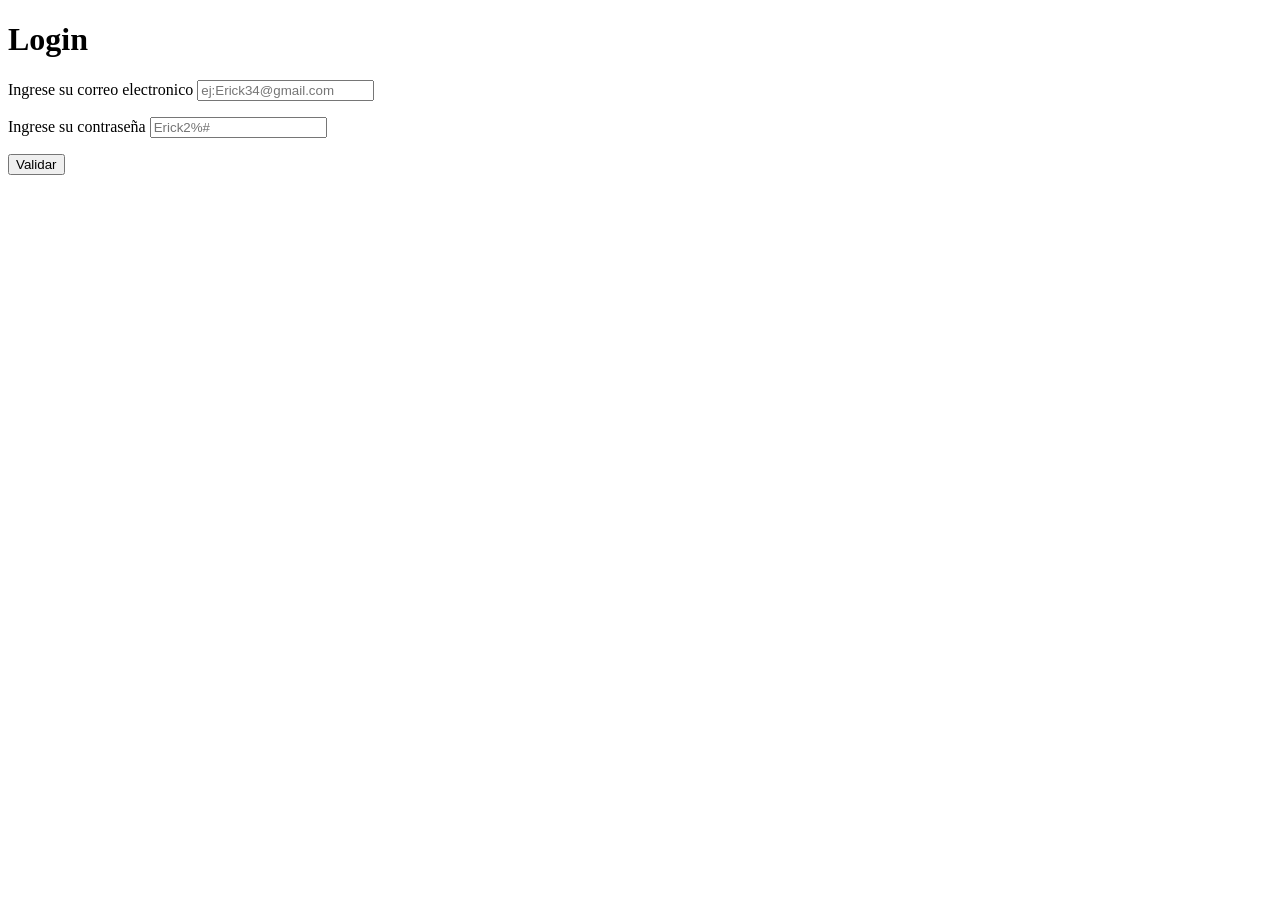
==== index.html @ 9457214c "login y utileria" ====
<!DOCTYPE html>
<html lang="en">
<head>
    <meta charset="UTF-8">
    <meta name="viewport" content="width=device-width, initial-scale=1.0">
    <title>Document</title>
</head>
<body>
    <h1>Login</h1>

    <label for="correo">Ingrese su correo electronico</label>
    <input tipe="email" id="correo" placeholder="ej:Erick34@gmail.com">
    <p class="respuesta" id="email-r"></p>
    <lable for="password"> Ingrese su contraseña</lable>
    <input tipe="password" id="contraseña" placeholder="Erick2%#"c>
    <p class="respuesta" id="contraseña-r"></p>

    <button tipe="button" id="validarF" class="btn" onclick="iniciarSesion()">Validar</button>
    
    <br>
    
</body>
</html>
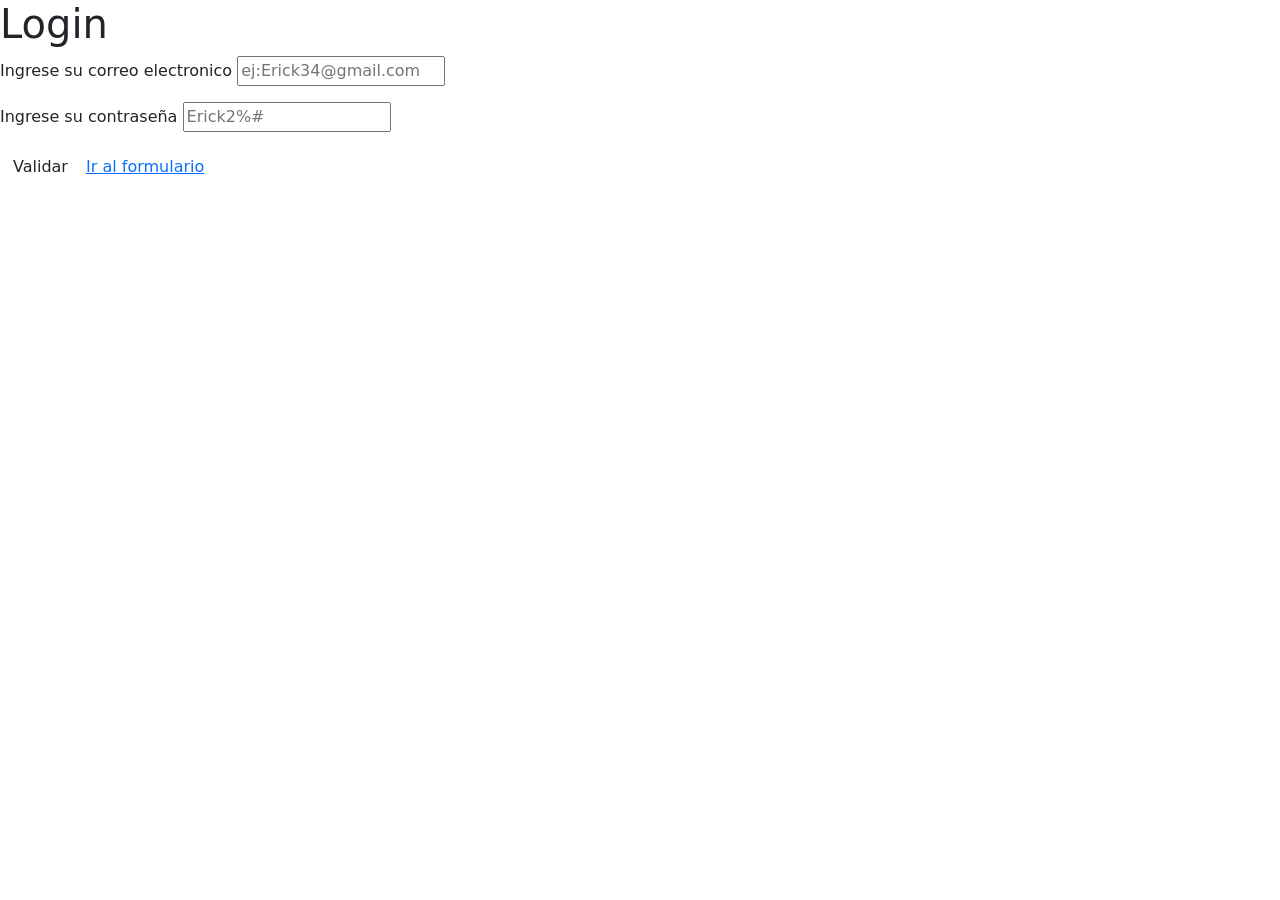
==== commit d3d4728f: "formulario js" ====
--- a/index.html
+++ b/index.html
@@ -1,8 +1,9 @@
 <!DOCTYPE html>
-<html lang="en">
+<html lang="es">
 <head>
     <meta charset="UTF-8">
     <meta name="viewport" content="width=device-width, initial-scale=1.0">
+    <link href="https://cdn.jsdelivr.net/npm/bootstrap@5.3.3/dist/css/bootstrap.min.css" rel="stylesheet">
     <title>Document</title>
 </head>
 <body>
@@ -15,9 +16,11 @@
     <input tipe="password" id="contraseña" placeholder="Erick2%#"c>
     <p class="respuesta" id="contraseña-r"></p>
 
-    <button tipe="button" id="validarF" class="btn" onclick="iniciarSesion()">Validar</button>
+    <button tipe="button" id="validarF" class="btn" onclick="iniciar_cesion()">Validar</button>
     
+    <a linkreel="stylesheet" href="formulario.html"> Ir al formulario</a>
     <br>
-    
+    <script src="js/utileria.js"></script>
+    <script src="js/login.js"></script>
 </body>
 </html>
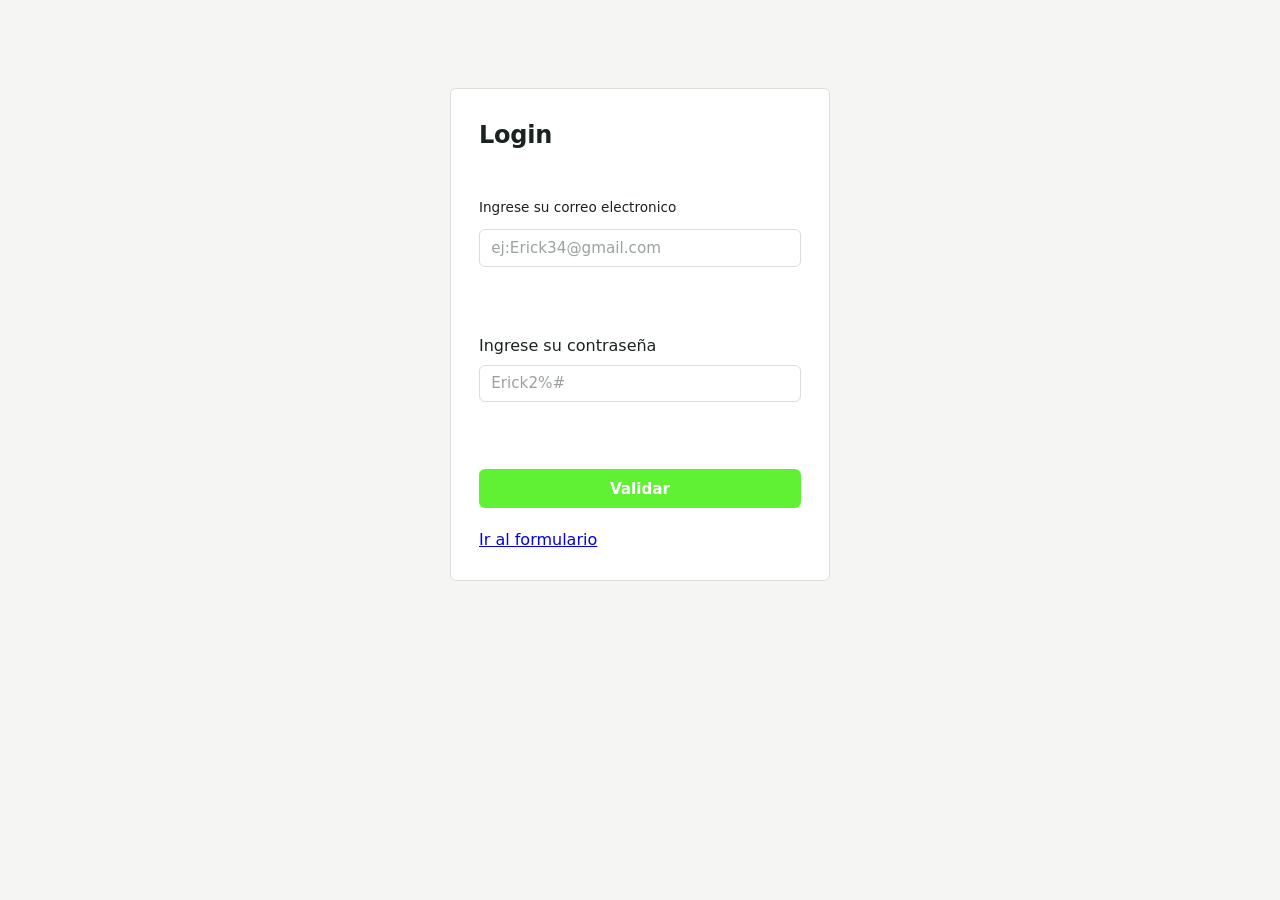
==== commit 28402baf: "aplicasion de css" ====
--- a/index.html
+++ b/index.html
@@ -3,23 +3,31 @@
 <head>
     <meta charset="UTF-8">
     <meta name="viewport" content="width=device-width, initial-scale=1.0">
-    <link href="https://cdn.jsdelivr.net/npm/bootstrap@5.3.3/dist/css/bootstrap.min.css" rel="stylesheet">
+    <link rel="stylesheet" href="css/estilos.css">
     <title>Document</title>
 </head>
 <body>
+    <div class="pagina">
+        <div class="card login-layout">
     <h1>Login</h1>
 
+    <div class="campo">
     <label for="correo">Ingrese su correo electronico</label>
     <input tipe="email" id="correo" placeholder="ej:Erick34@gmail.com">
     <p class="respuesta" id="email-r"></p>
+    </div>
+
+    <div class="campo">
     <lable for="password"> Ingrese su contraseña</lable>
     <input tipe="password" id="contraseña" placeholder="Erick2%#"c>
     <p class="respuesta" id="contraseña-r"></p>
+    </div>
 
     <button tipe="button" id="validarF" class="btn" onclick="iniciar_cesion()">Validar</button>
     
     <a linkreel="stylesheet" href="formulario.html"> Ir al formulario</a>
-    <br>
+    </div>
+    </div>
     <script src="js/utileria.js"></script>
     <script src="js/login.js"></script>
 </body>
--- a/css/estilos.css
+++ b/css/estilos.css
@@ -0,0 +1,218 @@
+
+:root {
+  --bg: #f5f6f4;
+  --surface: #ffffff;
+  --text: #1b231f;
+  --text-muted: #5c6b63;
+  --primary: #60f134;
+  --primary-dark: #764ee2;
+  --error: #b3413a;
+  --error-bg: #fbeeed;
+  --border: #d8ded9;
+  --radius: 6px;
+  --font-ui: 'IBM Plex Sans', system-ui, sans-serif;
+  --font-mono: 'IBM Plex Mono', 'Courier New', monospace;
+}
+
+* {
+  box-sizing: border-box;
+}
+
+body {
+  margin: 0;
+  font-family: var(--font-ui);
+  background: var(--bg);
+  color: var(--text);
+  line-height: 1.5;
+  padding: 2.5rem 1.25rem;
+}
+
+h1 {
+  font-size: 1.5rem;
+  font-weight: 600;
+  margin: 0 0 1.5rem;
+  letter-spacing: -0.01em;
+}
+
+h2 {
+  font-size: 1.1rem;
+  font-weight: 600;
+  margin: 0 0 1rem;
+  color: var(--text);
+}
+
+
+.pagina {
+  max-width: 1000px;
+  margin: 0 auto;
+}
+
+
+.card {
+  background: var(--surface);
+  border: 1px solid var(--border);
+  border-radius: var(--radius);
+  padding: 1.75rem;
+}
+
+.login-layout {
+  max-width: 380px;
+  margin: 3rem auto;
+  display: flex;
+  flex-direction: column;
+  gap: 1.25rem;
+}
+
+.login-layout .campo {
+  display: flex;
+  flex-direction: column;
+  gap: 0.4rem;
+}
+
+.form-layout {
+  display: grid;
+  grid-template-columns: 1.2fr 1fr;
+  gap: 1.5rem;
+  align-items: start;
+}
+
+.form-layout header {
+  grid-column: 1 / -1;
+}
+
+@media (max-width: 800px) {
+  .form-layout {
+    grid-template-columns: 1fr;
+  }
+}
+
+.campo {
+  margin-bottom: 1.1rem;
+}
+
+.campo:last-child {
+  margin-bottom: 0;
+}
+
+.campo-group {
+  display: flex;
+  gap: 1rem;
+  align-items: flex-end;
+  flex-wrap: wrap;
+  margin-bottom: 1.1rem;
+  padding: 0.9rem;
+  background: var(--bg);
+  border-radius: var(--radius);
+}
+
+.campo-group .campo {
+  flex: 1;
+  min-width: 140px;
+  margin-bottom: 0;
+}
+
+label {
+  display: block;
+  font-size: 0.85rem;
+  font-weight: 500;
+  color: var(--text);
+  margin-bottom: 0.35rem;
+}
+
+input,
+textarea {
+  width: 100%;
+  font-family: var(--font-ui);
+  font-size: 0.95rem;
+  padding: 0.55rem 0.7rem;
+  border: 1px solid var(--border);
+  border-radius: var(--radius);
+  background: var(--surface);
+  color: var(--text);
+  transition: border-color 0.15s ease;
+}
+
+textarea {
+  resize: vertical;
+  min-height: 100px;
+}
+
+input:focus,
+textarea:focus {
+  outline: none;
+  border-color: var(--primary);
+  box-shadow: 0 0 0 3px rgba(47, 111, 94, 0.15);
+}
+
+input::placeholder,
+textarea::placeholder {
+  color: #9aa39d;
+}
+
+
+.respuesta,
+.respuestas {
+  min-height: 1.1rem;
+  font-size: 0.82rem;
+  margin: 0.35rem 0 0;
+  color: var(--text-muted);
+}
+
+.respuesta.valido,
+.respuestas.valido {
+  color: var(--primary-dark);
+}
+
+.respuesta.invalido,
+.respuestas.invalido {
+  color: var(--error);
+}
+
+.btn {
+  font-family: var(--font-ui);
+  font-size: 0.95rem;
+  font-weight: 600;
+  color: #fff;
+  background: var(--primary);
+  border: none;
+  border-radius: var(--radius);
+  padding: 0.65rem 1.4rem;
+  cursor: pointer;
+  transition: background 0.15s ease;
+}
+
+.btn:hover {
+  background: var(--primary-dark);
+}
+
+.btn:active {
+  transform: translateY(1px);
+}
+
+.lada-list {
+  list-style: none;
+  margin: 0.5rem 0 1rem;
+  padding: 0.75rem 0.9rem;
+  background: var(--bg);
+  border-radius: var(--radius);
+  font-family: var(--font-mono);
+  font-size: 0.82rem;
+  color: var(--text-muted);
+}
+
+.lada-list li {
+  padding: 0.15rem 0;
+}
+
+
+.nav-link {
+  display: inline-block;
+  margin-top: 1.5rem;
+  font-size: 0.9rem;
+  color: var(--primary);
+  text-decoration: none;
+}
+
+.nav-link:hover {
+  text-decoration: underline;
+}
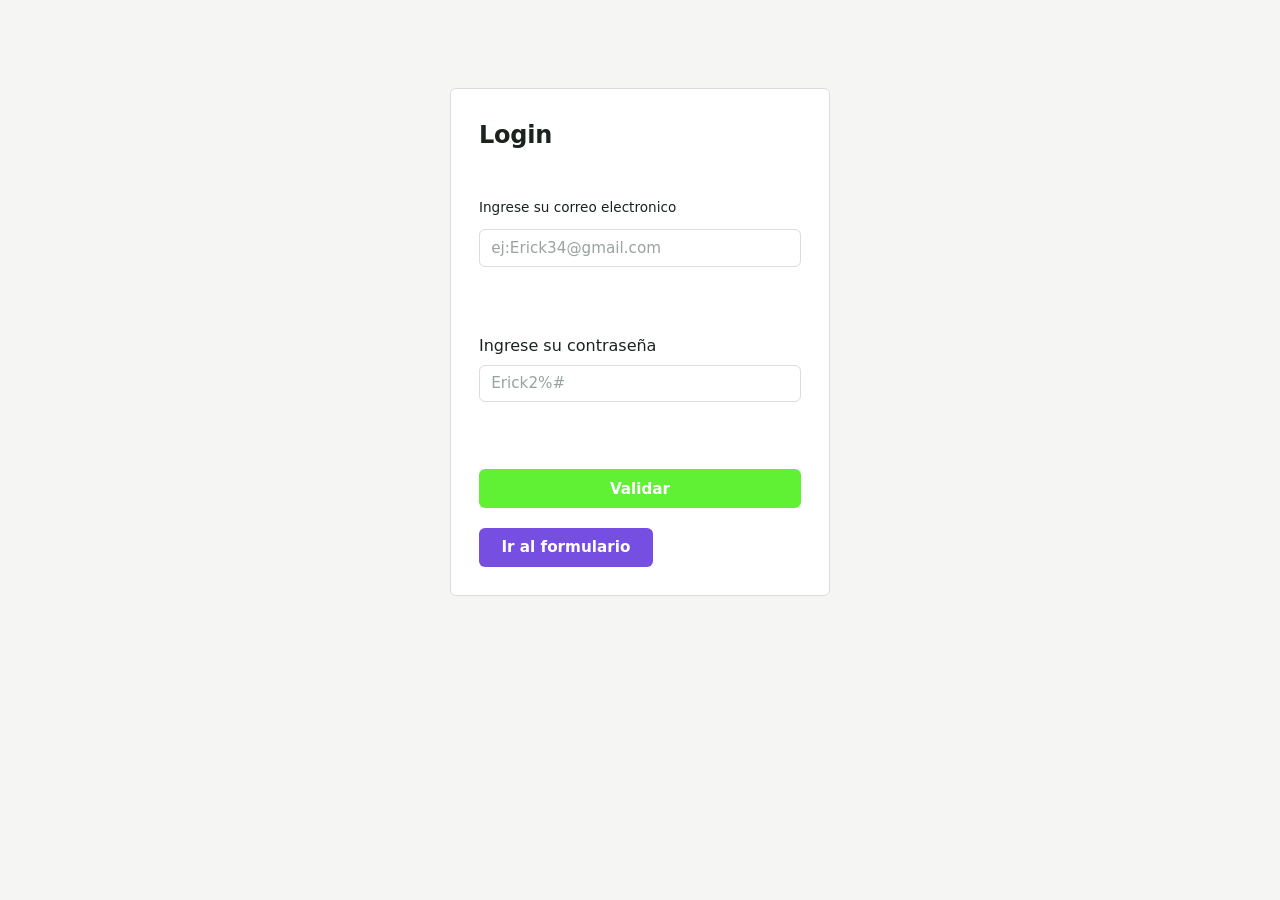
==== commit 043196e9: "cree el modal al presionar el boton obtener edad,cree metodos campoNoVacio, entradaValida y entradaN" ====
--- a/index.html
+++ b/index.html
@@ -25,7 +25,7 @@
 
     <button tipe="button" id="validarF" class="btn" onclick="iniciar_cesion()">Validar</button>
     
-    <a linkreel="stylesheet" href="formulario.html"> Ir al formulario</a>
+    <a linkreel="stylesheet" href="formulario.html"> <button class="btn_links">Ir al formulario</button></a>
     </div>
     </div>
     <script src="js/utileria.js"></script>
--- a/css/estilos.css
+++ b/css/estilos.css
@@ -185,6 +185,22 @@
   background: var(--primary-dark);
 }
 
+.btn_links {
+  font-family: var(--font-ui);
+  font-size: 0.95rem;
+  font-weight: 600;
+  color: #fff;
+  background: var(--primary-dark);
+  border: none;
+  border-radius: var(--radius);
+  padding: 0.65rem 1.4rem;
+  cursor: pointer;
+  transition: background 0.15s ease;
+}
+
+.btn_links:hover {
+  background: var(--primary);
+}
 .btn:active {
   transform: translateY(1px);
 }
@@ -208,11 +224,32 @@
 .nav-link {
   display: inline-block;
   margin-top: 1.5rem;
-  font-size: 0.9rem;
-  color: var(--primary);
+  font-size: 1.6rem;
+  color: var(--primary-dark);
   text-decoration: none;
 }
 
 .nav-link:hover {
   text-decoration: underline;
+}
+
+
+
+.modal{
+    display: none;
+    position: fixed;
+    left: 0;
+    top: 0;
+    width: 100%;
+    height: 100%;
+    background-color: rgba(0,0,0,0.5);
+}
+
+.contenidoModal{
+    background-color: var(--surface);
+    width: 300px;
+    margin: 120px auto;
+    padding: 20px;
+    text-align: center;
+    border-radius: 8px;
 }
